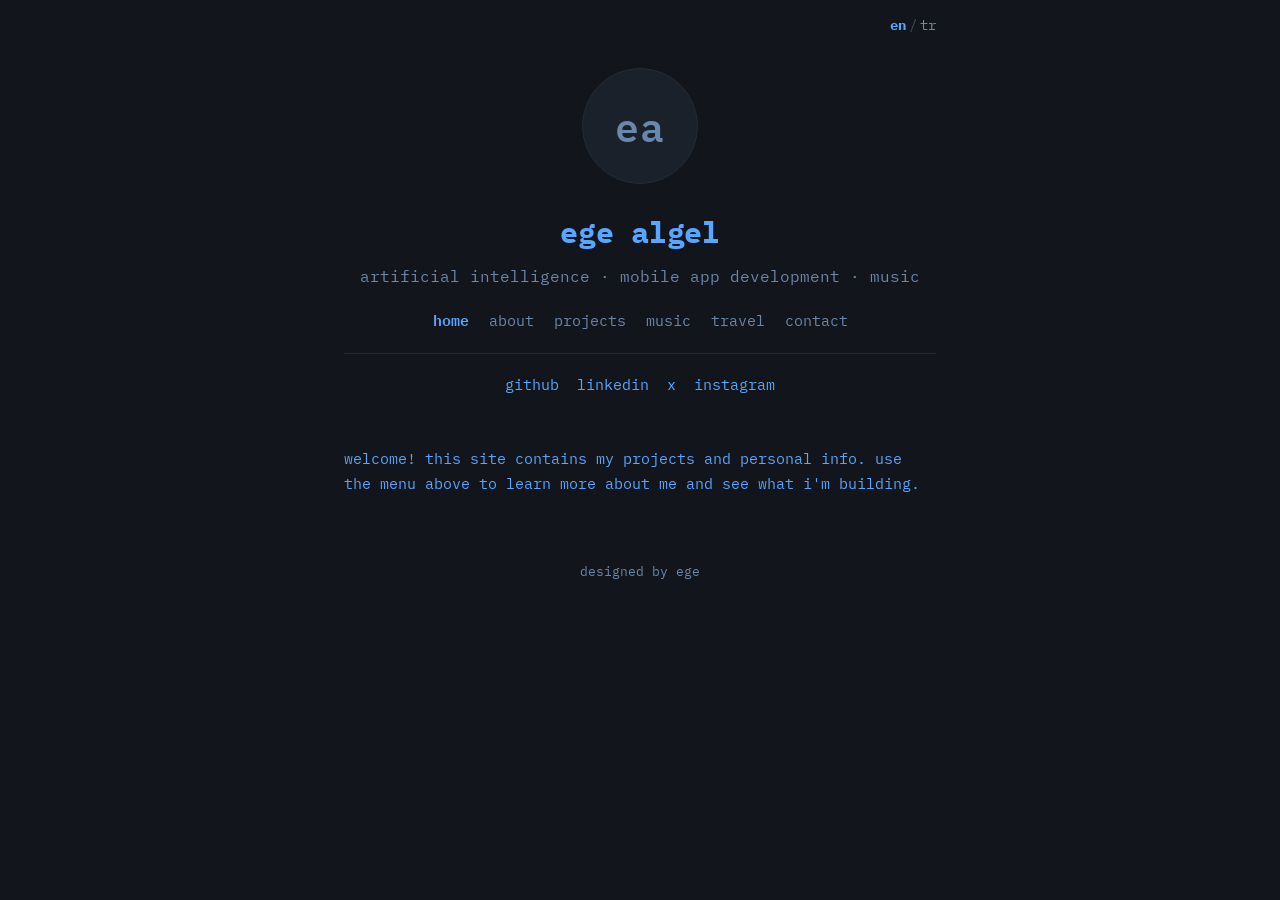
==== index.html @ 59c9f99d "Initial commit: bilingual personal website Multi-page static site (home, about, projects, music, tra" ====
<!DOCTYPE html>
<html lang="en">
<head>
  <meta charset="UTF-8" />
  <meta name="viewport" content="width=device-width, initial-scale=1.0" />
  <title data-en="ege algel | personal website" data-tr="ege algel | kişisel site">ege algel | personal website</title>
  <meta name="description" data-en="Ege Algel — artificial intelligence, mobile app development, music." data-tr="Ege Algel — yapay zeka, mobil uygulama geliştirme, müzik." content="Ege Algel — artificial intelligence, mobile app development, music." />
  <link rel="preconnect" href="https://fonts.googleapis.com" />
  <link rel="preconnect" href="https://fonts.gstatic.com" crossorigin />
  <link rel="stylesheet" href="https://fonts.googleapis.com/css2?family=IBM+Plex+Mono:wght@400;500;600;700&display=swap" />
  <link rel="stylesheet" href="style.css" />
</head>
<body>
  <div class="langbar">
    <button class="lang-btn" id="langBtn" type="button" aria-label="Change language">
      <span data-lang="en">en</span><span class="sep">/</span><span data-lang="tr">tr</span>
    </button>
  </div>

  <div class="wrap">
    <header>
      <!-- Fotoğraf eklemek için: EA yerine <img src="photo.jpg" alt="Ege Algel"> koy -->
      <div class="avatar">EA</div>

      <div class="site-name"><a href="index.html">Ege Algel</a></div>
      <p class="tagline"
         data-en="artificial intelligence · mobile app development · music"
         data-tr="yapay zeka · mobil uygulama geliştirme · müzik">artificial intelligence · mobile app development · music</p>

      <nav class="menu">
        <a href="index.html" class="active" data-en="Home" data-tr="Ana Sayfa">Home</a>
        <a href="about.html" data-en="About" data-tr="Hakkımda">About</a>
        <a href="projects.html" data-en="Projects" data-tr="Projeler">Projects</a>
        <a href="music.html" data-en="Music" data-tr="Müzik">Music</a>
        <a href="travel.html" data-en="Travel" data-tr="Seyahat">Travel</a>
        <a href="contact.html" data-en="Contact" data-tr="İletişim">Contact</a>
      </nav>

      <nav class="social">
        <a href="https://github.com/egealgel" target="_blank" rel="noopener">github</a>
        <a href="https://www.linkedin.com/in/egealgel/" target="_blank" rel="noopener">linkedin</a>
        <a href="https://x.com/mindfuckerpimp" target="_blank" rel="noopener">x</a>
        <a href="https://www.instagram.com/egealgel/" target="_blank" rel="noopener">instagram</a>
      </nav>
    </header>

    <main>
      <p data-en="Welcome! This site contains my projects and personal info. Use the menu above to learn more about me and see what I'm building."
         data-tr="Hoş geldin! Bu sitede projelerim ve kişisel bilgilerim yer alıyor. Beni daha yakından tanımak ve üzerinde çalıştıklarımı görmek için yukarıdaki menüyü kullanabilirsin.">Welcome! This site contains my projects and personal info. Use the menu above to learn more about me and see what I'm building.</p>
    </main>

    <footer>
      <span data-en="designed by ege" data-tr="designed by ege">designed by ege</span>
    </footer>
  </div>

  <script src="script.js"></script>
</body>
</html>
---- style.css ----
:root {
  --bg: #12151c;
  --fg: #58a6ff;
  --muted: #6b87ac;
  --accent: #79c0ff;
  --line: #242b37;
  --maxw: 640px;
}

* { box-sizing: border-box; }

html { -webkit-text-size-adjust: 100%; scroll-behavior: smooth; }

/* Smooth cross-fade when navigating between pages (supported browsers) */
@view-transition { navigation: auto; }
::view-transition-old(root),
::view-transition-new(root) { animation-duration: 0.28s; }

/* Gentle fade-in of content on load (opacity only — avoids transform jank during transitions) */
@keyframes fadeIn {
  from { opacity: 0; }
  to   { opacity: 1; }
}
.wrap { animation: fadeIn 0.28s ease both; }

/* Softer color transitions on links */
a { transition: color 0.15s ease; }

@media (prefers-reduced-motion: reduce) {
  html { scroll-behavior: auto; }
  .wrap { animation: none; }
  ::view-transition-old(root),
  ::view-transition-new(root) { animation: none !important; }
}

/* Keep heavy embedded content from rendering all at once during transitions */
.playlist-grid iframe {
  content-visibility: auto;
  contain-intrinsic-size: auto 152px;
}

body {
  margin: 0;
  background: var(--bg);
  color: var(--fg);
  font-family: "IBM Plex Mono", ui-monospace, SFMono-Regular, Menlo, Consolas, monospace;
  font-size: 15px;
  line-height: 1.7;
  text-transform: lowercase;
  -webkit-font-smoothing: antialiased;
}

a { color: var(--accent); text-decoration: none; }
a:hover { text-decoration: underline; }

.wrap {
  max-width: var(--maxw);
  margin: 0 auto;
  padding: 0 24px 96px;
}

/* Language switcher */
.langbar {
  max-width: var(--maxw);
  margin: 0 auto;
  padding: 16px 24px 0;
  display: flex;
  justify-content: flex-end;
}
.lang-btn {
  border: 0;
  background: transparent;
  color: var(--muted);
  font: inherit;
  font-size: 14px;
  padding: 0;
  cursor: pointer;
  line-height: 1.4;
}
.lang-btn:hover { color: var(--fg); }
.lang-btn .sep { opacity: .5; margin: 0 3px; }
.lang-btn .on { color: var(--fg); font-weight: 700; }

/* Header */
header {
  text-align: center;
  padding: 32px 0 8px;
}
.avatar {
  width: 116px;
  height: 116px;
  border-radius: 50%;
  margin: 0 auto 22px;
  display: flex;
  align-items: center;
  justify-content: center;
  background: #1b212b;
  color: var(--muted);
  font-size: 40px;
  font-weight: 600;
  letter-spacing: 1px;
  overflow: hidden;
  border: 1px solid var(--line);
}
.avatar img { width: 100%; height: 100%; object-fit: cover; display: block; }

.site-name {
  font-size: 30px;
  font-weight: 700;
  margin: 0 0 6px;
  letter-spacing: -0.3px;
}
.site-name a { color: var(--fg); }
.site-name a:hover { color: var(--accent); text-decoration: none; }

.tagline {
  color: var(--muted);
  font-size: 16px;
  margin: 0 0 18px;
}

/* Top navigation menu */
nav.menu {
  display: flex;
  flex-wrap: wrap;
  gap: 8px 20px;
  justify-content: center;
  margin: 14px 0 4px;
  font-size: 15px;
  padding-bottom: 20px;
  border-bottom: 1px solid var(--line);
}
nav.menu a { color: var(--muted); }
nav.menu a:hover { color: var(--accent); text-decoration: none; }
nav.menu a.active { color: var(--fg); font-weight: 600; }

.social {
  display: flex;
  gap: 18px;
  justify-content: center;
  margin: 18px 0 0;
  font-size: 15px;
}
.social a { color: var(--fg); }
.social a:hover { color: var(--accent); text-decoration: none; }

/* Page content */
main { margin-top: 40px; }
.page-title {
  font-size: 22px;
  font-weight: 700;
  margin: 0 0 20px;
  letter-spacing: -0.2px;
}
.exp-heading { margin-top: 40px; }
p { margin: 0 0 14px; }

ul.projects { list-style: none; margin: 0; padding: 0; }
ul.projects li { margin: 0 0 20px; }
.proj-title { font-weight: 600; }
.proj-desc { color: var(--muted); font-size: 15px; margin-top: 2px; }

/* GitHub projects */
.repo-list { display: grid; grid-template-columns: 1fr; gap: 14px; }
.repo {
  border: 1px solid var(--line);
  border-radius: 12px;
  padding: 14px 16px;
  transition: border-color .15s ease;
}
.repo:hover { border-color: var(--muted); }
.repo-name { font-weight: 700; font-size: 16px; }
.repo-name a { color: var(--fg); }
.repo-name a:hover { color: var(--accent); text-decoration: none; }
.repo-desc { color: var(--muted); font-size: 14px; margin: 6px 0 12px; line-height: 1.55; }
.repo-meta {
  display: flex;
  gap: 18px;
  flex-wrap: wrap;
  color: var(--muted);
  font-size: 12px;
}
.repo-lang .dot {
  width: 9px; height: 9px;
  border-radius: 50%;
  display: inline-block;
  margin-right: 5px;
  vertical-align: middle;
  background: var(--accent);
}
.repo-loading { color: var(--muted); font-size: 14px; }
.more-link { margin-top: 20px; font-size: 14px; }

/* Travel map */
.travel-intro { font-size: 15px; margin-bottom: 4px; }
.travel-hint { color: var(--muted); font-size: 13px; margin-bottom: 18px; }
.map-wrap {
  position: relative;
  width: min(92vw, 720px);
  margin-left: 50%;
  transform: translateX(-50%);
  border: 1px solid var(--line);
  border-radius: 12px;
  overflow: hidden;
  background: #0e1116;
}
#worldmap { width: 100%; height: auto; display: block; }
.country {
  fill: #263140;
  stroke: #12151c;
  stroke-width: 0.5;
  transition: fill 0.12s ease;
}
.country:hover { fill: var(--accent); }
.country.visited { fill: #3d7fbf; }
.country.visited:hover { fill: #79c0ff; }
.country.planned { fill: #5f9bcf; }
.country.planned:hover { fill: #8fc0ea; }
.map-tip {
  position: absolute;
  pointer-events: none;
  z-index: 5;
  background: #12151c;
  border: 1px solid var(--line);
  color: var(--fg);
  font-size: 12px;
  padding: 3px 8px;
  border-radius: 6px;
  white-space: nowrap;
  transform: translate(-50%, -150%);
}

/* Experience */
.exp {
  border-left: 2px solid var(--line);
  padding: 2px 0 2px 16px;
  margin-bottom: 22px;
}
.exp-role { font-weight: 700; font-size: 15px; }
.exp-org { font-size: 14px; margin-top: 2px; }
.exp-desc { color: var(--muted); font-size: 14px; margin-top: 6px; line-height: 1.55; }
.exp-meta { color: var(--muted); font-size: 12px; margin-top: 4px; }

/* Spotify overview */
.spotify-profile {
  display: flex;
  align-items: center;
  gap: 16px;
  padding: 16px 0 20px;
  margin-bottom: 8px;
  border-bottom: 1px solid var(--line);
}
.sp-photo {
  width: 72px;
  height: 72px;
  border-radius: 50%;
  object-fit: cover;
  border: 1px solid var(--line);
  flex-shrink: 0;
}
.sp-name { font-weight: 700; font-size: 17px; }
.sp-meta { color: var(--muted); font-size: 13px; margin: 2px 0 6px; }

.sub-title {
  font-size: 13px;
  letter-spacing: 1px;
  color: var(--muted);
  font-weight: 700;
  margin: 28px 0 14px;
}

.playlist-grid {
  display: grid;
  grid-template-columns: 1fr;
  gap: 12px;
}
.playlist-grid iframe {
  width: 100%;
  border: 0;
  border-radius: 12px;
  display: block;
}

/* Lightweight playlist facade — loads the real player only on click */
.pl {
  display: flex;
  align-items: center;
  gap: 12px;
  width: 100%;
  text-align: left;
  background: #1b212b;
  border: 1px solid var(--line);
  border-radius: 12px;
  padding: 10px 12px;
  cursor: pointer;
  color: var(--fg);
  font: inherit;
  transition: border-color .15s ease;
}
.pl:hover { border-color: var(--muted); }
.pl-cover {
  width: 56px; height: 56px;
  border-radius: 8px;
  object-fit: cover;
  flex-shrink: 0;
  background: #12151c;
}
.pl-title { font-weight: 700; font-size: 14px; flex: 1; }
.pl-play { color: var(--muted); font-size: 13px; }
.pl:hover .pl-play { color: var(--accent); }

footer {
  text-align: center;
  color: var(--muted);
  font-size: 13px;
  margin-top: 64px;
}

@media (max-width: 480px) {
  body { font-size: 16px; }
  .site-name { font-size: 26px; }
  .social, nav.menu { gap: 12px; flex-wrap: wrap; }
}
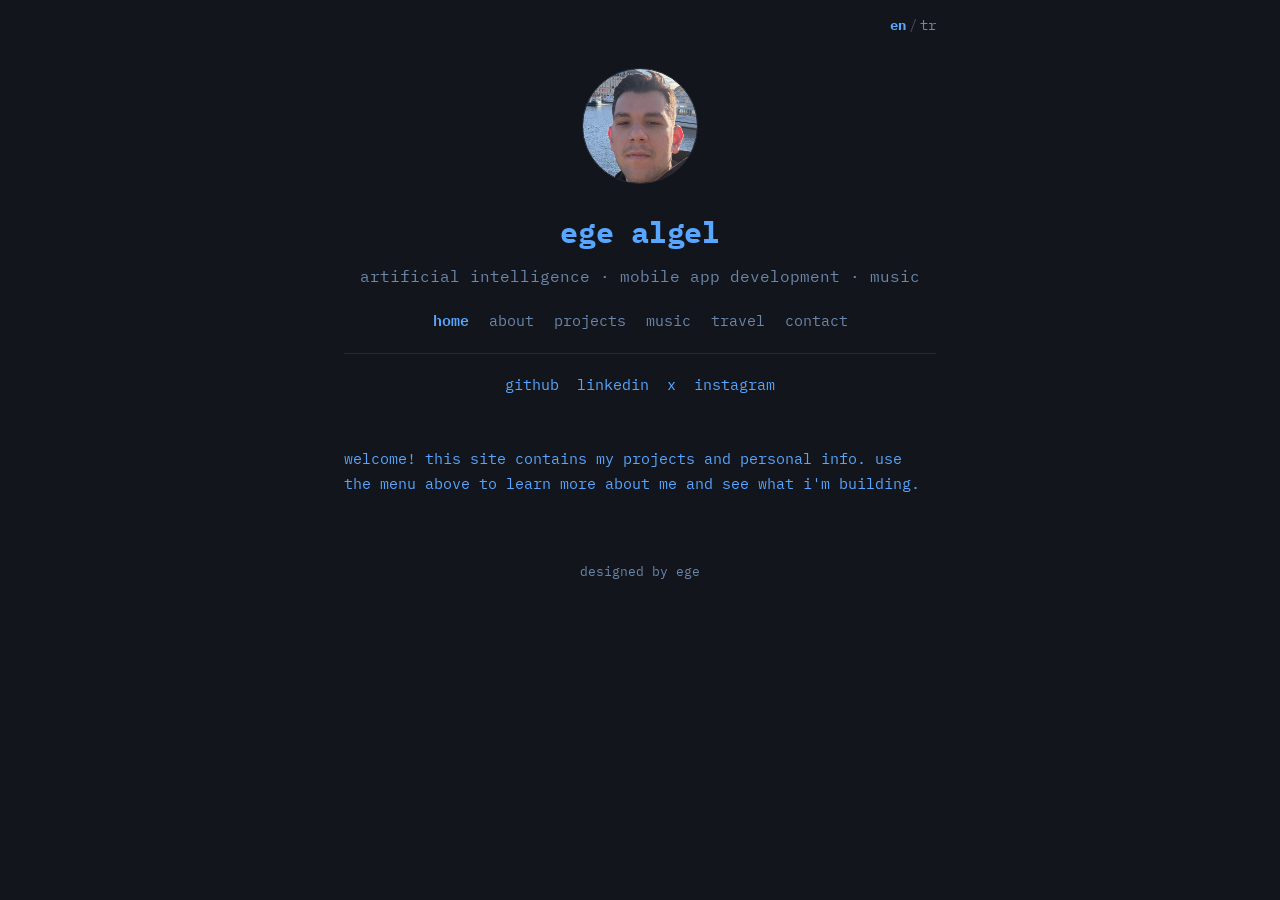
==== commit 2baa6519: "Add profile photo and mark visited countries on travel map Co-Authored-By: Claude Opus 4.8 <noreply@" ====
--- a/index.html
+++ b/index.html
@@ -19,8 +19,7 @@
 
   <div class="wrap">
     <header>
-      <!-- Fotoğraf eklemek için: EA yerine <img src="photo.jpg" alt="Ege Algel"> koy -->
-      <div class="avatar">EA</div>
+      <div class="avatar" role="img" aria-label="Ege Algel"></div>
 
       <div class="site-name"><a href="index.html">Ege Algel</a></div>
       <p class="tagline"
--- a/style.css
+++ b/style.css
@@ -94,15 +94,14 @@
   display: flex;
   align-items: center;
   justify-content: center;
-  background: #1b212b;
-  color: var(--muted);
-  font-size: 40px;
-  font-weight: 600;
-  letter-spacing: 1px;
+  background-color: #1b212b;
+  background-image: url('photo.jpeg');
+  background-size: 170%;
+  background-position: 100% 72%;
+  background-repeat: no-repeat;
   overflow: hidden;
   border: 1px solid var(--line);
 }
-.avatar img { width: 100%; height: 100%; object-fit: cover; display: block; }
 
 .site-name {
   font-size: 30px;
